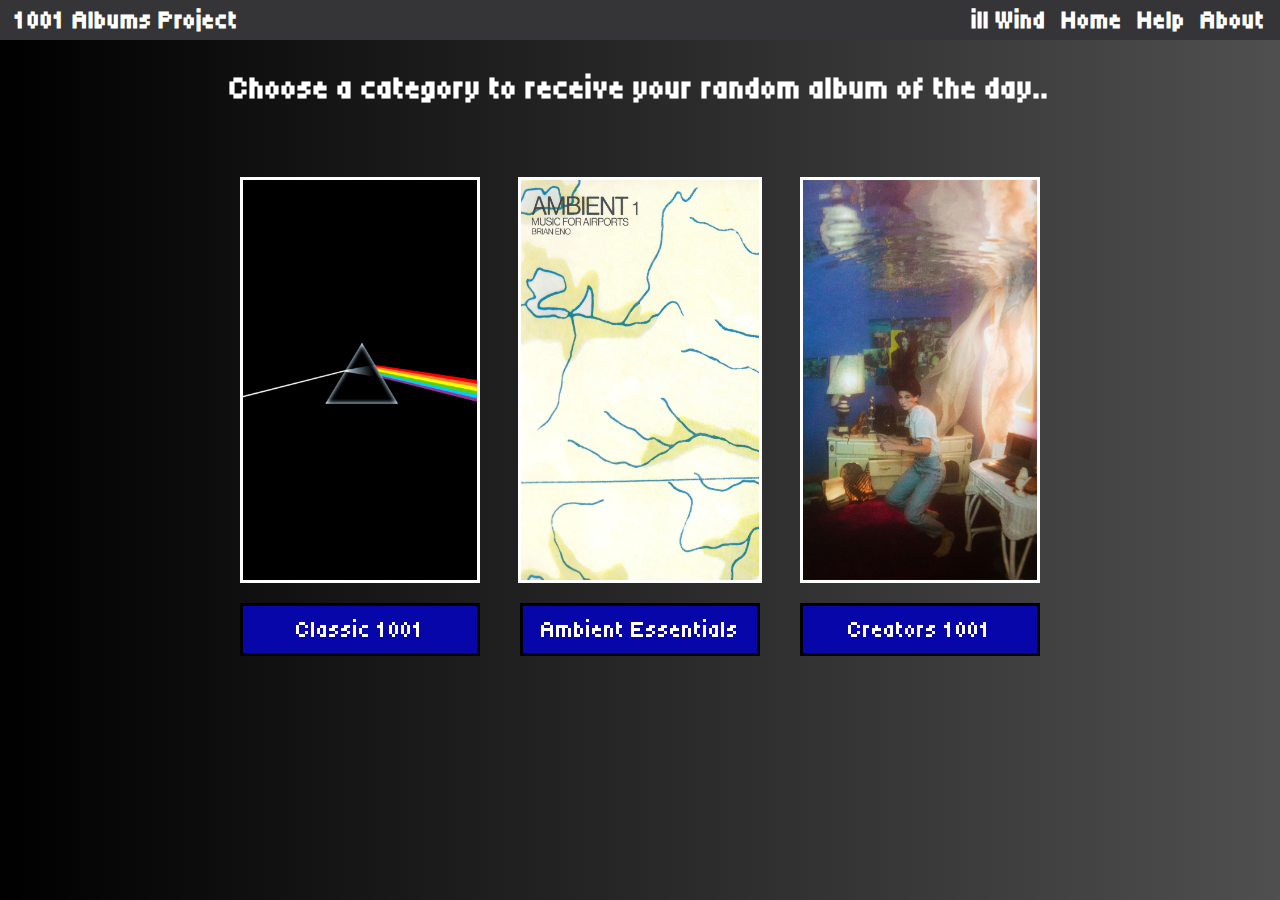
==== index.html @ 74afa664 "changeeee" ====
<html>
  <head>
    <title>Ill-Wind - A 1001 Albums Project</title>
    <meta charset="UTF-8" />
    <meta name="viewport" content="width=device-width, initial-scale=1.0" />
    <link rel="preconnect" href="https://fonts.googleapis.com">
    <link rel="preconnect" href="https://fonts.gstatic.com" crossorigin>
    <link href="https://fonts.googleapis.com/css2?family=Tiny5&display=swap" rel="stylesheet">
    <link rel="preconnect" href="https://fonts.googleapis.com">
    <link rel="preconnect" href="https://fonts.gstatic.com" crossorigin>
    <link href="https://fonts.googleapis.com/css2?family=Afacad+Flux:wght@100..1000&display=swap" rel="stylesheet">
    <link rel="stylesheet" href="styles/Ill-Wind/popups.css">
    <link rel="stylesheet" href="styles/Ill-Wind/general.css">
    <link rel="stylesheet" href="styles/Ill-Wind/header.css">
  </head>
  <body >
    <header class="header">
      <div class="div1" style="padding-left: 15px;">
        <p class="album-option-text">
          <a href="https://github.com/Wintermute84/Ill-Wind" class="link" target="_blank">
              1001 Albums Project
          </a>
        </p>
      </div>
      <div class="div2">
      <div class="home-link js-ill-wind">ill Wind</div>
      <div class="home-link"><p class="album-option-text"><a href="index.html" class="link">Home</a></p></div>
      <div class="home-link js-modal-links" data-modal-id="1">Help</div>
      <div class="home-link js-modal-links" data-modal-id="2">About</div>
      </div>
    </header>

    <h1>Choose a category to receive your random album of the day..</h1>
    <div class="container">
      <div class="option">
        <img class="album-image album-thumbnail" src="thumbnails/EB41m6f.png">
        <button class="option-button js-album-options" data-option-id="1">
          Classic 1001
        </button>
      </div>

      <div class="option">
        <img class="album-image album-thumbnail" src="thumbnails/Brian Eno - Ambient 1 (Music for Airports).jpg">
        <button class="option-button js-album-options" data-option-id="3">
          Ambient Essentials
        </button>
      </div>

      <div class="option">
        <img class="album-image album-thumbnail" src="thumbnails/c5f99f36acb8501008751ed294947a9e.jpg">
        <button class="option-button js-album-options" data-option-id="2">
          Creators 1001
        </button>
      </div>  
    </div>

    <div class="modal">
      
    </div>


    <script src="./scripts/illwind.js" type="module" defer></script>
  </body>
</html>
---- styles/Ill-Wind/popups.css ----
.modal{
  color: white;
  background-color: rgba(0,0,0,0.3);
  opacity: 0;
  position: fixed;
  top:0;
  bottom: 0;
  left: 0;
  right: 0;
  transition: all 0.3s ease-in-out;
  z-index: -1;
  display: flex;
  align-items: center;
  justify-content: center; 
  user-select: none;
  
}

.modal.open{
  opacity: 1;
  z-index: 99999;
}

.modal-inner{
  background-color: #240b57;
  border-radius: 5px;
  box-shadow: 0 1px 4px rgba(0,0,0,0.3);
  text-align: center;
  width: 60%;
  border: 2px solid rgb(255, 255, 255);
}

.heading{
  width: 100%;
  border-bottom: 2px solid rgb(255, 255, 255);
  padding-bottom: 7.5px;
  padding-top: 7.5px;
  font-family: tiny5;
  font-size: 30px;
  font-weight: bold;
}

.text{
  margin:10px 20px;
  text-align: left;
  font-family: 'Gill Sans', 'Gill Sans MT', Calibri, 'Trebuchet MS', sans-serif;
  font-size: 16px;

}


.close-button{
  margin: 10px;
  background-color:#280b9d;
  border: white 2px solid;
  color: white;
  padding: 10px 10px;
  cursor: pointer;
  font-family: tiny5;
  transition: background-color 0.3s;
}

.close-button:hover{
  background-color: #1f0976;
}

a{
  color: white;
  text-decoration: none;
}

@media (width<1180px){
  .modal-inner{
    background-color: #240b57;
    border-radius: 5px;
    box-shadow: 0 1px 4px rgba(0,0,0,0.3);
    text-align: center;
    width: 96%;
    border: 2px solid rgb(255, 255, 255);
  }
}

@media (width<800px){
  .text{
    margin:1px 1px;
    text-align: left;
    font-family: "Afacad Flux";
    font-size: 12px;
  
  }
}

@media(width<600px){
  .text{
    margin:1px 2px;
    text-align: left;
    font-family: "Afacad Flux";
    font-size: 12px;
  
  }
}
---- styles/Ill-Wind/general.css ----
body{
  display: flex;
  flex-direction: column;
  align-items: center;
  margin: 0;
  background-image: url(../../thumbnails/cool-background.png);
}

.buttons {
  background-color: rgb(120, 82, 178);
  color: white;
  font-size: 16px;
  border-width: 1px;
  border-style: solid;
  border-color: white;
  border-radius: 2px;
  padding-top: 8px;
  padding-bottom: 8px;
  padding-left: 15px;
  padding-right: 15px;
}

.container{
  display: flex;
  flex-direction: row;
  margin-top: 50px;
  align-content: center;
  justify-content:center;
  user-select: none;
}

.option-button{
  background-color: rgb(6, 6, 169);
  color:white;
  padding-left: 10px;
  padding-right: 10px;
  padding-top: 10px;
  padding-bottom: 10px;
  max-width: 100%;
  min-width: 100%;
  margin-top: 20px;
  cursor:pointer;
  font-family: tiny5;
  font-size: 24px;  
  border:black 3px solid;
  transition: background-color 0.6s,margin-bottom 0.6s,margin-top 0.6s,border-color 0.6s,padding 0.6s;
}


.option-button:hover{
  background-color: gray;
  border-color: white;
  margin-top:20px;
  margin-bottom:30px;
  padding-top: 15px;
  padding-bottom: 15px;
  
}

.album-thumbnail{
  border: rgb(255, 255, 255) 3px solid;
}

.option{
  max-width:240px;
  min-width: 230px;
  margin-left: 20px;
  margin-right: 20px;
  max-height: 800px;
  display: flex;
  flex:1;
  
  flex-wrap: wrap;
  align-content: center;
  justify-content: center;
  
}

.album-image{
  width:100%;
  height: 400px;
  max-height: 600px;
  min-height: 400px;
}

h1{
  margin-top: 70px;
  color:white;
  font-family: tiny5,Arial, Helvetica, sans-serif;
  text-align: center; 
}

.album-option-text{
  margin: 0;

}

@media(width<900px){
  .container{
    flex-direction: column;
  }

  .album-image{
    margin-top: 20px;
  }

  body{
    padding-bottom: 20px;
  }
}
---- styles/Ill-Wind/header.css ----
.header {
  background-color: rgb(53, 53, 56);
  color: white;
  display: flex;
  width: 100%;
  height:40px;
  flex-direction: row;
  justify-content: space-between;
  align-items: center; 
  user-select: none;
  z-index: 9999;
  position: fixed;
}

.div2{
  display: flex;
  justify-content: end;
  flex-shrink: 0;
}

.home-link,.div1 {
  font-family: tiny5,Arial, Helvetica, sans-serif;
  font-weight: bold;
  font-size: 25px;
  margin-right: 15px;
  cursor: pointer;
  transition:color .3s;
  flex-shrink: 0;
}

.div1:hover,.home-link:hover, .link:hover{
  color:rgb(123, 128, 128);
}

.link{
  transition: color .3s;     
}

@media(width<600px){
  .home-link,.div1 {
    font-size: 20px;
  }

}

@media(width<450px){
  .home-link,.div1 {
    font-size: 16px;
  }

  h1{
    font-size: 24px;
  }
}

@media(width<370px){
  .home-link,.div1 {
    font-size: 13px;
  }
}
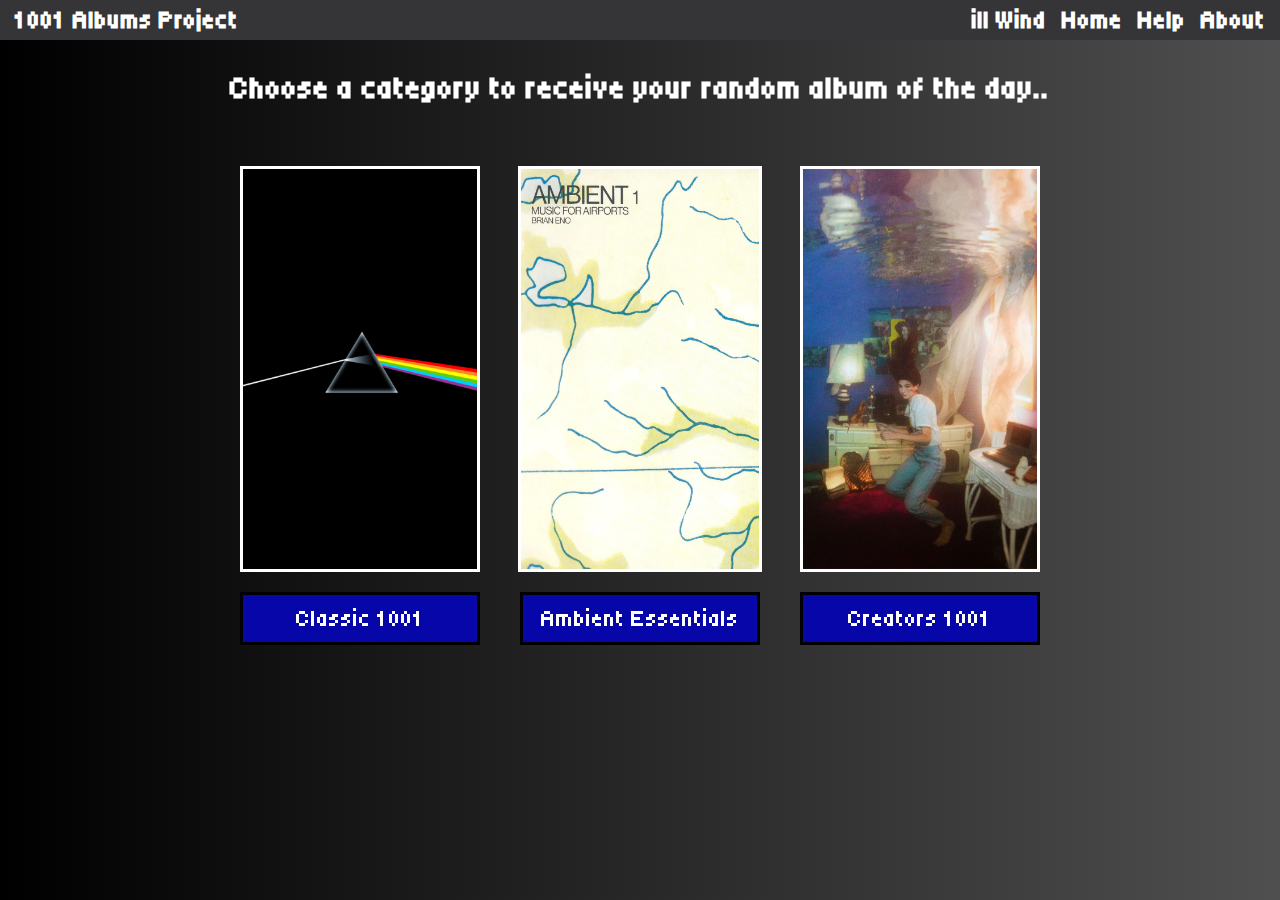
==== commit 1f58b9af: "removed console logs, added alts for images" ====
--- a/index.html
+++ b/index.html
@@ -8,7 +8,7 @@
     <link href="https://fonts.googleapis.com/css2?family=Tiny5&display=swap" rel="stylesheet">
     <link rel="preconnect" href="https://fonts.googleapis.com">
     <link rel="preconnect" href="https://fonts.gstatic.com" crossorigin>
-    <link href="https://fonts.googleapis.com/css2?family=Afacad+Flux:wght@100..1000&display=swap" rel="stylesheet">
+    <link href="https://fonts.googleapis.com/css2?family=Afacad+Flux:wght@100..1000&family=VT323&display=swap" rel="stylesheet">
     <link rel="stylesheet" href="styles/Ill-Wind/popups.css">
     <link rel="stylesheet" href="styles/Ill-Wind/general.css">
     <link rel="stylesheet" href="styles/Ill-Wind/header.css">
@@ -33,21 +33,21 @@
     <h1>Choose a category to receive your random album of the day..</h1>
     <div class="container">
       <div class="option">
-        <img class="album-image album-thumbnail" src="thumbnails/EB41m6f.png">
+        <img class="album-image album-thumbnail" alt="category-image" src="thumbnails/EB41m6f.png">
         <button class="option-button js-album-options" data-option-id="1">
           Classic 1001
         </button>
       </div>
 
       <div class="option">
-        <img class="album-image album-thumbnail" src="thumbnails/Brian Eno - Ambient 1 (Music for Airports).jpg">
+        <img class="album-image album-thumbnail" alt="category-image" src="thumbnails/Brian Eno - Ambient 1 (Music for Airports).jpg">
         <button class="option-button js-album-options" data-option-id="3">
           Ambient Essentials
         </button>
       </div>
 
       <div class="option">
-        <img class="album-image album-thumbnail" src="thumbnails/c5f99f36acb8501008751ed294947a9e.jpg">
+        <img class="album-image album-thumbnail"  alt="category-image" src="thumbnails/c5f99f36acb8501008751ed294947a9e.jpg">
         <button class="option-button js-album-options" data-option-id="2">
           Creators 1001
         </button>
@@ -59,6 +59,6 @@
     </div>
 
 
-    <script src="./scripts/illwind.js" type="module" defer></script>
+    <script src="scripts/illwind.js" type="module" defer></script>
   </body>
 </html>--- a/styles/Ill-Wind/popups.css
+++ b/styles/Ill-Wind/popups.css
@@ -28,6 +28,8 @@
   text-align: center;
   width: 60%;
   border: 2px solid rgb(255, 255, 255);
+  height: 68vh;
+  overflow-y: auto;
 }
 
 .heading{
@@ -44,8 +46,8 @@
   margin:10px 20px;
   text-align: left;
   font-family: 'Gill Sans', 'Gill Sans MT', Calibri, 'Trebuchet MS', sans-serif;
-  font-size: 16px;
-
+  overflow-y: initial;
+  margin:1px 7px;
 }
 
 
@@ -77,25 +79,18 @@
     text-align: center;
     width: 96%;
     border: 2px solid rgb(255, 255, 255);
+    
   }
 }
 
 @media (width<800px){
   .text{
-    margin:1px 1px;
     text-align: left;
-    font-family: "Afacad Flux";
-    font-size: 12px;
-  
+    font-family: "VT323";
+    font-size: 14px;
+    font-size: 16px;
+    
+
   }
 }
 
-@media(width<600px){
-  .text{
-    margin:1px 2px;
-    text-align: left;
-    font-family: "Afacad Flux";
-    font-size: 12px;
-  
-  }
-}--- a/styles/Ill-Wind/general.css
+++ b/styles/Ill-Wind/general.css
@@ -23,7 +23,7 @@
 .container{
   display: flex;
   flex-direction: row;
-  margin-top: 50px;
+  margin-top: 3%;
   align-content: center;
   justify-content:center;
   user-select: none;
@@ -50,11 +50,6 @@
 .option-button:hover{
   background-color: gray;
   border-color: white;
-  margin-top:20px;
-  margin-bottom:30px;
-  padding-top: 15px;
-  padding-bottom: 15px;
-  
 }
 
 .album-thumbnail{
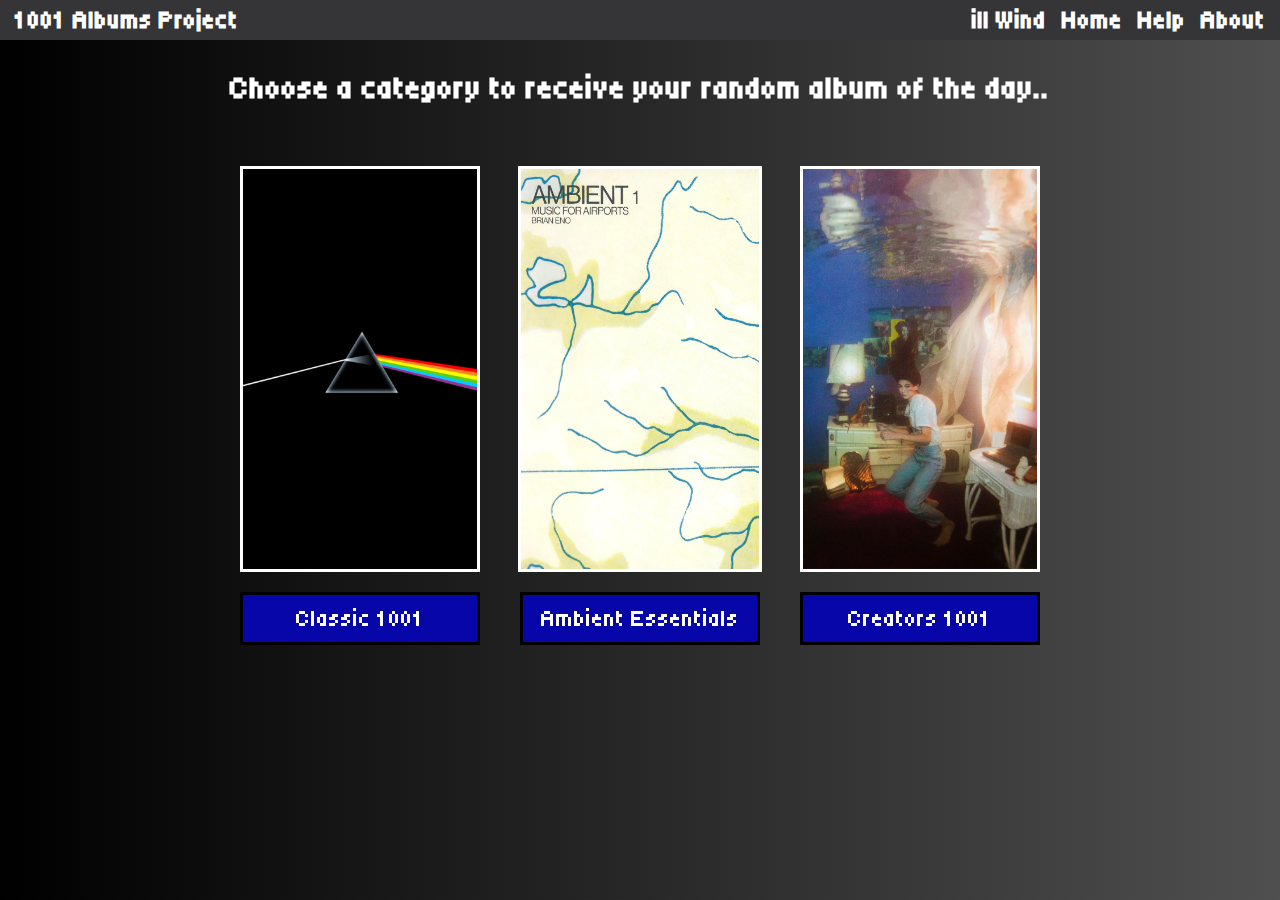
==== commit d3454842: "rewrote some of the modal contents" ====
--- a/index.html
+++ b/index.html
@@ -1,4 +1,5 @@
-<html>
+<!DOCTYPE html>
+<html lang="en">
   <head>
     <title>Ill-Wind - A 1001 Albums Project</title>
     <meta charset="UTF-8" />
@@ -58,7 +59,6 @@
       
     </div>
 
-
     <script src="scripts/illwind.js" type="module" defer></script>
   </body>
 </html>